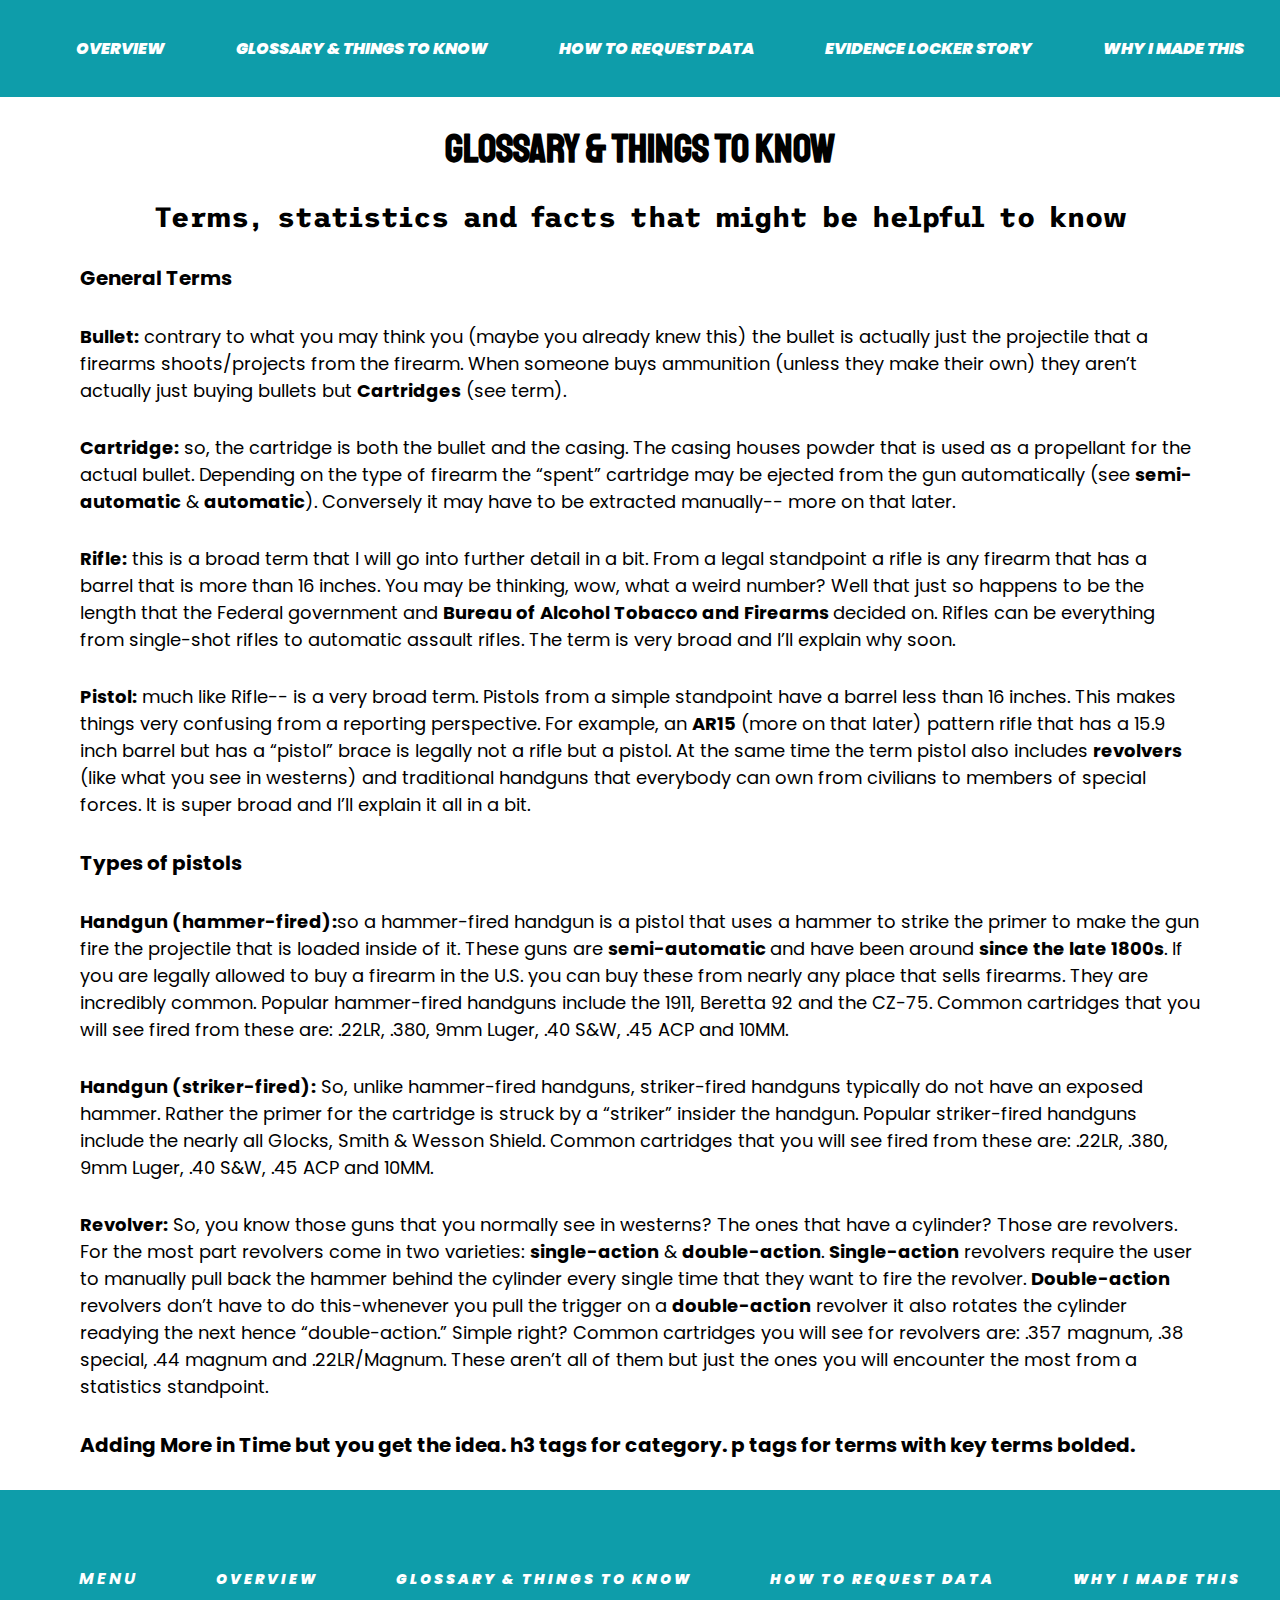
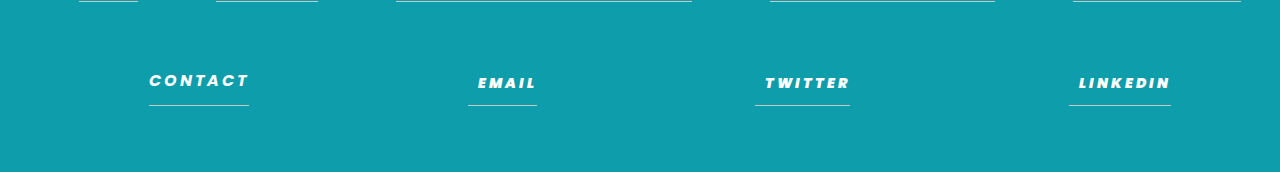
==== index2.html @ 1b46e3ce "Add files via upload" ====
<!DOCTYPE html>

<html lang="en">
<head>
  <meta charset="utf-8">

  <title>Covering Gun Violence</title>
  <meta name="description" content="Hunter M. Gilbert's reporting guide.">
  <meta name="author" content="Hunter Gilbert">
  <meta name="keywords" content="Hunter Gilbert, Columbia Missourian, Gun Violence, tips"/>
  <link rel="stylesheet" type="text/css" href="stylesheet.css">
  <link href="https://fonts.googleapis.com/css2?family=Roboto&display=swap" rel="stylesheet">
  <link href="https://fonts.googleapis.com/css2?family=Staatliches&display=swap " rel="stylesheet">
  <link href="https://fonts.googleapis.com/css2?family=Poppins:wght@300&display=swap" rel="stylesheet">
  <link href="https://fonts.googleapis.com/css2?family=Trispace:wght@100;500&display=swap" rel="stylesheet">
</head>

<body>
  <div id="navigation">
   <nav>
     <ul>
       <li><a href="index.html">Overview</a></li>
       <li><a href="index2.html">Glossary & Things to Know</a></li>
       <li><a href="index3.html">How to request data</a></li>
       <li><a href="index5.html">Evidence Locker Story</a></li>
      <li><a href="index4.html">Why I made this</a></li>
     </ul>
   </nav>
  </div>

  <h1>Glossary & Things to Know</h1>
  <h2>Terms, statistics and facts that might be helpful to know</h2>

  <h3>General Terms</h3>
  <p> <b>Bullet:</b> contrary to what you may think you (maybe you already knew this) the bullet is actually just the projectile that a firearms shoots/projects from the firearm. When someone buys ammunition (unless they make their own) they aren’t actually just buying bullets but <b>Cartridges</b> (see term).</p>
  <p> <b>Cartridge:</b> so, the cartridge is both the bullet and the casing. The casing houses powder that is used as a propellant for the actual bullet. Depending on the type of firearm the “spent” cartridge may be ejected from the gun automatically (see <b>semi-automatic</b> & <b>automatic</b>). Conversely it may have to be extracted manually-- more on that later.</p>
  <p> <b>Rifle:</b> this is a broad term that I will go into further detail in a bit. From a legal standpoint a rifle is any firearm that has a barrel that is more than 16 inches. You may be thinking, wow, what a weird number? Well that just so happens to be the length that the Federal government and <b>Bureau of Alcohol Tobacco and Firearms </b> decided on. Rifles can be everything from single-shot rifles to automatic assault rifles. The term is very broad and I’ll explain why soon.</p>
  <p> <b>Pistol:</b> much like Rifle-- is a very broad term. Pistols from a simple standpoint have a barrel less than 16 inches. This makes things very confusing from a reporting perspective. For example, an <b>AR15</b> (more on that later) pattern rifle that has a 15.9 inch barrel but has a “pistol” brace is legally not a rifle but a pistol. At the same time the term pistol also includes <b>revolvers</b> (like what you see in westerns) and traditional handguns that everybody can own from civilians to members of special forces. It is super broad and I’ll explain it all in a bit. </p>

  <h3>Types of pistols </h3>
  <p><b>Handgun (hammer-fired):</b>so a hammer-fired handgun is a pistol that uses a hammer to strike the primer to make the gun fire the projectile that is loaded inside of it. These guns are <b>semi-automatic </b> and have been around <b>since the late 1800s</b>. If you are legally allowed to buy a firearm in the U.S. you can buy these from nearly any place that sells firearms. They are incredibly common. Popular hammer-fired handguns include the 1911, Beretta 92 and the CZ-75. Common cartridges that you will see fired from these are: .22LR, .380, 9mm Luger, .40 S&W, .45 ACP and 10MM.</p>
  <p><b>Handgun (striker-fired):</b> So, unlike hammer-fired handguns, striker-fired handguns typically do not have an exposed hammer. Rather the primer for the cartridge is struck by a “striker” insider the handgun. Popular striker-fired handguns include the nearly all Glocks, Smith & Wesson Shield. Common cartridges that you will see fired from these are: .22LR, .380, 9mm Luger, .40 S&W, .45 ACP and 10MM.</p>
  <p><b>Revolver:</b> So, you know those guns that you normally see in westerns? The ones that have a cylinder? Those are revolvers. For the most part revolvers come in two varieties: <b>single-action</b> & <b>double-action</b>. <b>Single-action</b> revolvers require the user to manually pull back the hammer behind the cylinder every single time that they want to fire the revolver. <b>Double-action</b> revolvers don’t have to do this-whenever you pull the trigger on a <b>double-action</b> revolver it also rotates the cylinder readying the next hence “double-action.” Simple right? Common cartridges you will see for revolvers are: .357 magnum, .38 special, .44 magnum and .22LR/Magnum. These aren’t all of them but just the ones you will encounter the most from a statistics standpoint.</p>
  <h3> Adding More in Time but you get the idea. h3 tags for category. p tags for terms with key terms bolded. </h3>

<footer>
    <div class="container">
       <div class="row">
                <div class="col-md-4 col-sm-6 col-xs-12">
                    <ul  class="menu">
                         <li>Menu</li>
                         <li>
                            <a href="index.html">Overview</a>
                          </li>
                          <li>
                             <a href="index2.html">Glossary & Things to know</a>
                          </li>

                          <li>
                            <a href="index3.html">How to request data</a>
                          </li>
                          <li>
                             <a href="index4.html">Why I made this</a>
                           </li>
                     </ul>
                </div>

                <div class="col-md-4 col-sm-6 col-xs-12">
                  <ul   class="address">
                        <li>Contact</li>
                        <li>
                           <i class="fa fa-envelope" aria-hidden="true"></i> <a href="mailto:huntergilbertmiz@gmail.com">Email</a>
                        </li>
                        <li>
                           <i class="fa fa-envelope" aria-hidden="true"></i> <a href="https://twitter.com/ByHunterGilbert">Twitter</a>
                        </li>
                        <li>
                           <i class="fa fa-envelope" aria-hidden="true"></i> <a href="https://www.linkedin.com/in/hunter-m-gilbert-7721b571/">LinkedIn</a>
                        </li>
                   </ul>
               </div>


           </div>
        </div>
</footer>
</body>
</html>
---- stylesheet.css ----
body {
  background-color: white;
  text-align: center;
  margin: 0px;
}

h1 {
  font-size: 40px;
  font-family: 'Staatliches', sans-serif;
}

h2 {
 font-size: 28px;
 font-family: 'Trispace', sans-serif;
}

h3 {
  font-family: 'Poppins', sans-serif;
  font-size: 20px;
  text-align: left;
  padding-left: 50px;
  padding-right: 50px;
  margin: 30px;
}

#navigation {
 width: 100%;
 background-color: #0E9DAA;
 padding-top: 20px;
 padding-bottom: 20px;
 margin: 0px;
}

ul {
   list-style-type: none;
   text-transform: uppercase;
   display: flex;
   justify-content: space-around;
}

ul a {
   font-family: 'Poppins', sans-serif;
   text-decoration: none;
   font-weight: bolder;
   color:#FFFFFF;
}

ul a:hover {
   background-color: #FFFFFF;
   font-weight: bolder;
   color: #0E9DAA;
   opacity: 0.9;
}

#leading ul{
 font-family: 'Poppins', sans-serif;
 font-size: 18px;
 text-align: center;
 display: block;
}

p {
   font-family: 'Poppins', sans-serif;
   font-size: 18px;
   text-align: left;
   padding-left: 50px;
   padding-right: 50px;
   margin: 30px;
}

p a {
   font-family: 'Poppins', sans-serif;
   text-decoration: none;
   font-weight: bolder;
   font-style:italic;
   color:#163750;
}

p a:hover {
   background-color: #163750;
   font-weight: bolder;
   color: white;
   opacity: 0.7;
}

li {
  font-family: 'Poppins', sans-serif;
  text-decoration: none;
  font-weight: bolder;
  font-style:italic;
  color:#5C0A30;
}

img {
   border: none;
   width: 40%;
   min-width: 200px;
   max-width: 600px;
}



footer{
    background-color: #0E9DAA;
    padding:30px 0px;
}

.address li , .menu li{
  color: #FFF;
  font-weight: bold;
  border-bottom: 1px solid #c7c7c7;
  padding:10px 0px;
  display: block;
  text-transform: uppercase;
  font-size: 16px;
  letter-spacing: 3px;
}

.address li a , .menu li a{
   color:#FFF;
   letter-spacing: 3px;
   text-decoration:none;
   font-size:14px;
}

.address li, .menu li{
   margin:20px 0px;
   list-style: none;
}

.address li a:hover , .menu li a:hover{
   color: #da3e44;
   -webkit-transition: all 1s ease-in-out;
   -moz-transition: all 1s ease-in-out;
   -o-transition: all 1s ease-in-out;
   transition: all 1s ease-in-out;
}

.address .fa{
   color: #da3e44;
   margin-right: 10px;
   font-size:18px;
}
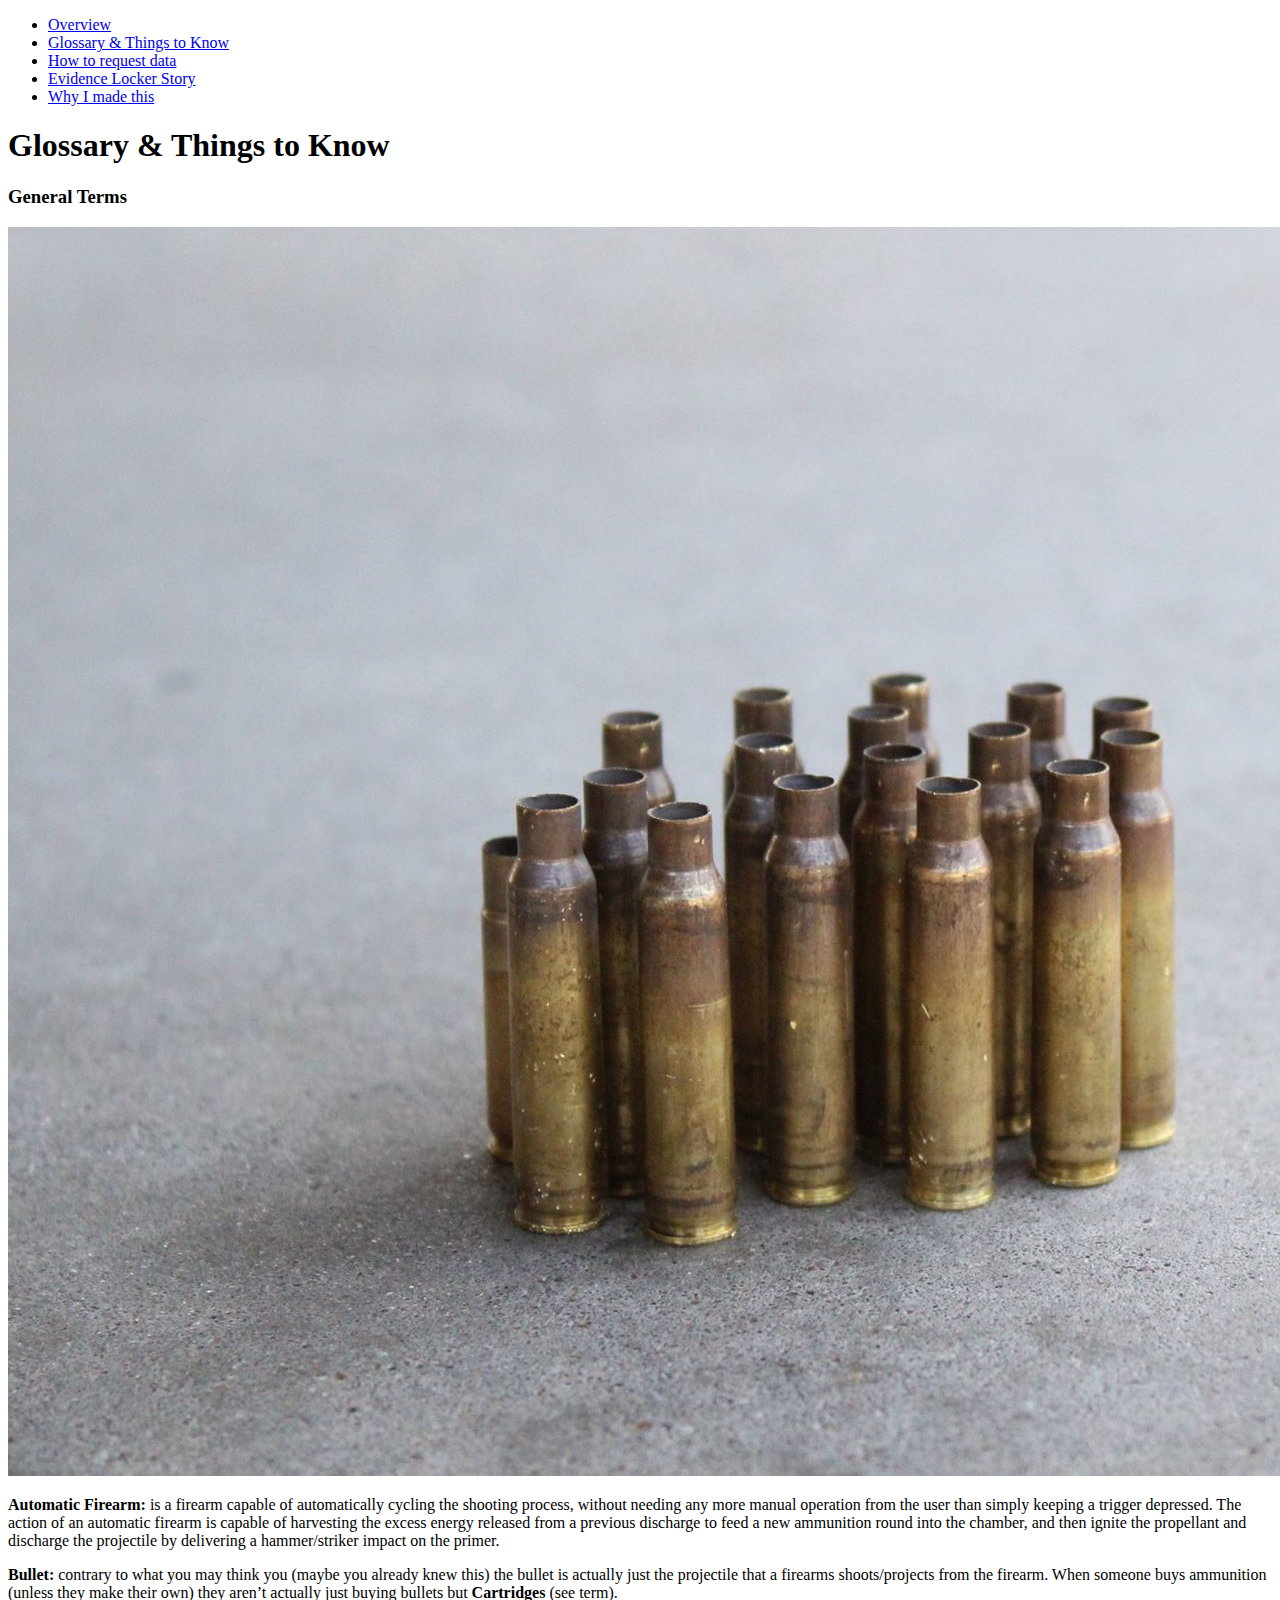
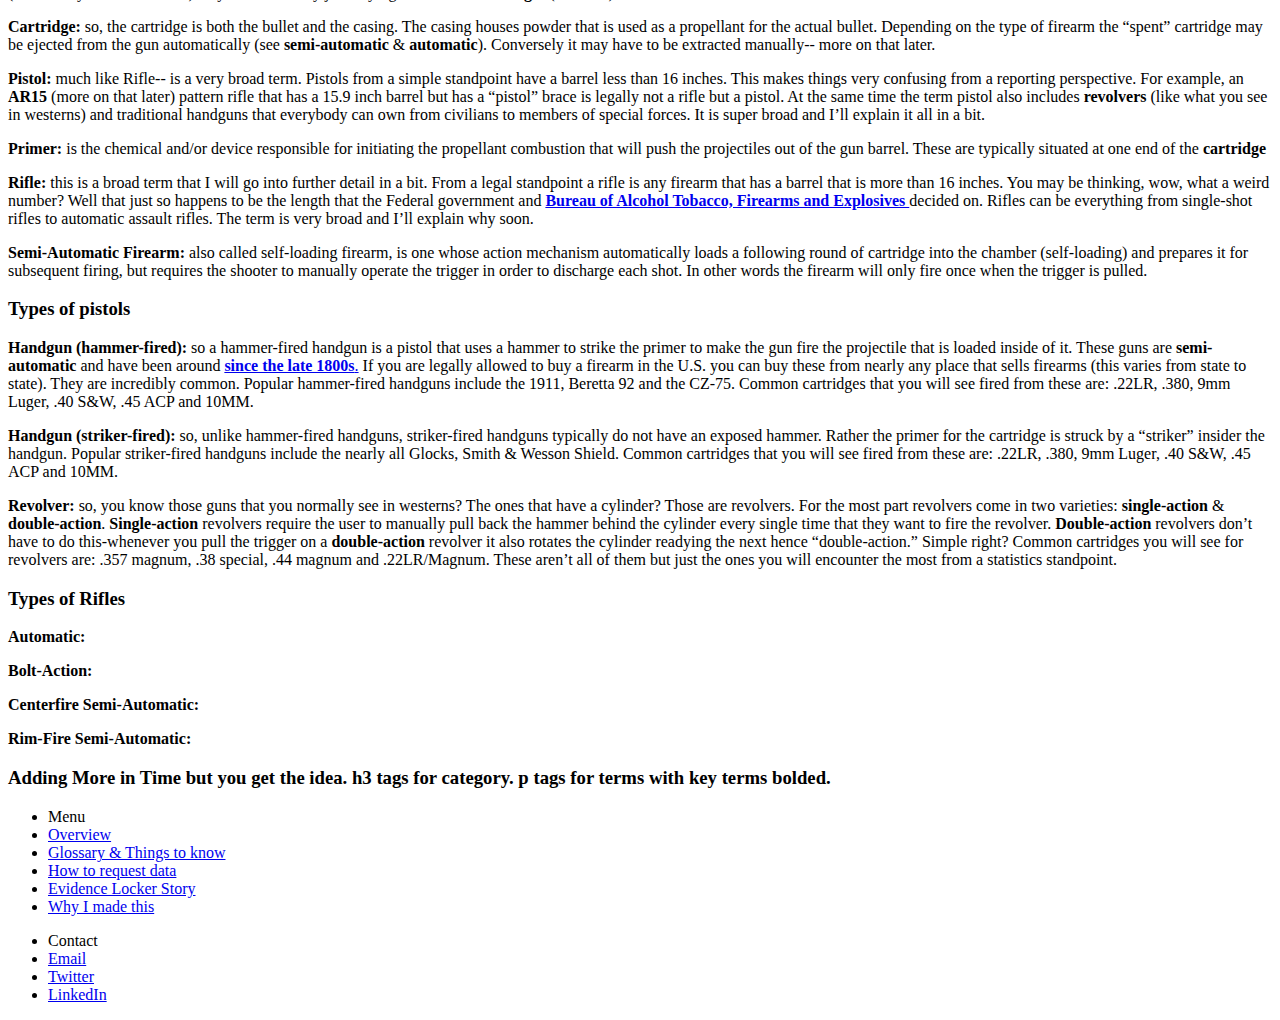
==== commit daf3d198: "Add files via upload" ====
--- a/index2.html
+++ b/index2.html
@@ -29,40 +29,54 @@
   </div>
 
   <h1>Glossary & Things to Know</h1>
-  <h2>Terms, statistics and facts that might be helpful to know</h2>
 
   <h3>General Terms</h3>
+  <img src="linedUpCasing.jpg" alt="BulletC Casing Photo"/>
+  <p> <b>Automatic Firearm: </b> is a firearm capable of automatically cycling the shooting process, without needing any more manual operation from the user than simply keeping a trigger depressed. The action of an automatic firearm is capable of harvesting the excess energy released from a previous discharge to feed a new ammunition round into the chamber, and then ignite the propellant and discharge the projectile by delivering a hammer/striker impact on the primer. </p>
   <p> <b>Bullet:</b> contrary to what you may think you (maybe you already knew this) the bullet is actually just the projectile that a firearms shoots/projects from the firearm. When someone buys ammunition (unless they make their own) they aren’t actually just buying bullets but <b>Cartridges</b> (see term).</p>
   <p> <b>Cartridge:</b> so, the cartridge is both the bullet and the casing. The casing houses powder that is used as a propellant for the actual bullet. Depending on the type of firearm the “spent” cartridge may be ejected from the gun automatically (see <b>semi-automatic</b> & <b>automatic</b>). Conversely it may have to be extracted manually-- more on that later.</p>
-  <p> <b>Rifle:</b> this is a broad term that I will go into further detail in a bit. From a legal standpoint a rifle is any firearm that has a barrel that is more than 16 inches. You may be thinking, wow, what a weird number? Well that just so happens to be the length that the Federal government and <b>Bureau of Alcohol Tobacco and Firearms </b> decided on. Rifles can be everything from single-shot rifles to automatic assault rifles. The term is very broad and I’ll explain why soon.</p>
   <p> <b>Pistol:</b> much like Rifle-- is a very broad term. Pistols from a simple standpoint have a barrel less than 16 inches. This makes things very confusing from a reporting perspective. For example, an <b>AR15</b> (more on that later) pattern rifle that has a 15.9 inch barrel but has a “pistol” brace is legally not a rifle but a pistol. At the same time the term pistol also includes <b>revolvers</b> (like what you see in westerns) and traditional handguns that everybody can own from civilians to members of special forces. It is super broad and I’ll explain it all in a bit. </p>
+  <p> <b>Primer:</b> is the chemical and/or device responsible for initiating the propellant combustion that will push the projectiles out of the gun barrel. These are typically situated at one end of the <b> cartridge </b> </p>
+  <p> <b>Rifle:</b> this is a broad term that I will go into further detail in a bit. From a legal standpoint a rifle is any firearm that has a barrel that is more than 16 inches. You may be thinking, wow, what a weird number? Well that just so happens to be the length that the Federal government and <a href="https://www.atf.gov/" > <b>Bureau of Alcohol Tobacco, Firearms and Explosives </b> </a> decided on. Rifles can be everything from single-shot rifles to automatic assault rifles. The term is very broad and I’ll explain why soon.</p>
+  <p> <b>Semi-Automatic Firearm:</b> also called self-loading firearm, is one whose action mechanism automatically loads a following round of cartridge into the chamber (self-loading) and prepares it for subsequent firing, but requires the shooter to manually operate the trigger in order to discharge each shot. In other words the firearm will only fire once when the trigger is pulled.</p>
+
 
   <h3>Types of pistols </h3>
-  <p><b>Handgun (hammer-fired):</b>so a hammer-fired handgun is a pistol that uses a hammer to strike the primer to make the gun fire the projectile that is loaded inside of it. These guns are <b>semi-automatic </b> and have been around <b>since the late 1800s</b>. If you are legally allowed to buy a firearm in the U.S. you can buy these from nearly any place that sells firearms. They are incredibly common. Popular hammer-fired handguns include the 1911, Beretta 92 and the CZ-75. Common cartridges that you will see fired from these are: .22LR, .380, 9mm Luger, .40 S&W, .45 ACP and 10MM.</p>
-  <p><b>Handgun (striker-fired):</b> So, unlike hammer-fired handguns, striker-fired handguns typically do not have an exposed hammer. Rather the primer for the cartridge is struck by a “striker” insider the handgun. Popular striker-fired handguns include the nearly all Glocks, Smith & Wesson Shield. Common cartridges that you will see fired from these are: .22LR, .380, 9mm Luger, .40 S&W, .45 ACP and 10MM.</p>
-  <p><b>Revolver:</b> So, you know those guns that you normally see in westerns? The ones that have a cylinder? Those are revolvers. For the most part revolvers come in two varieties: <b>single-action</b> & <b>double-action</b>. <b>Single-action</b> revolvers require the user to manually pull back the hammer behind the cylinder every single time that they want to fire the revolver. <b>Double-action</b> revolvers don’t have to do this-whenever you pull the trigger on a <b>double-action</b> revolver it also rotates the cylinder readying the next hence “double-action.” Simple right? Common cartridges you will see for revolvers are: .357 magnum, .38 special, .44 magnum and .22LR/Magnum. These aren’t all of them but just the ones you will encounter the most from a statistics standpoint.</p>
+  <p><b>Handgun (hammer-fired):</b> so a hammer-fired handgun is a pistol that uses a hammer to strike the primer to make the gun fire the projectile that is loaded inside of it. These guns are <b>semi-automatic </b> and have been around <a href="https://en.wikipedia.org/wiki/Borchardt_C-93"> <b>since the late 1800s</b>.</a> If you are legally allowed to buy a firearm in the U.S. you can buy these from nearly any place that sells firearms (this varies from state to state). They are incredibly common. Popular hammer-fired handguns include the 1911, Beretta 92 and the CZ-75. Common cartridges that you will see fired from these are: .22LR, .380, 9mm Luger, .40 S&W, .45 ACP and 10MM.</p>
+  <p><b>Handgun (striker-fired):</b> so, unlike hammer-fired handguns, striker-fired handguns typically do not have an exposed hammer. Rather the primer for the cartridge is struck by a “striker” insider the handgun. Popular striker-fired handguns include the nearly all Glocks, Smith & Wesson Shield. Common cartridges that you will see fired from these are: .22LR, .380, 9mm Luger, .40 S&W, .45 ACP and 10MM.</p>
+  <p><b>Revolver:</b> so, you know those guns that you normally see in westerns? The ones that have a cylinder? Those are revolvers. For the most part revolvers come in two varieties: <b>single-action</b> & <b>double-action</b>. <b>Single-action</b> revolvers require the user to manually pull back the hammer behind the cylinder every single time that they want to fire the revolver. <b>Double-action</b> revolvers don’t have to do this-whenever you pull the trigger on a <b>double-action</b> revolver it also rotates the cylinder readying the next hence “double-action.” Simple right? Common cartridges you will see for revolvers are: .357 magnum, .38 special, .44 magnum and .22LR/Magnum. These aren’t all of them but just the ones you will encounter the most from a statistics standpoint.</p>
+
+  <h3>Types of Rifles </h3>
+  <p><b>Automatic:</b> </p>
+  <p><b>Bolt-Action:</b> </p>
+  <p><b>Centerfire Semi-Automatic:</b> </p>
+  <p><b>Rim-Fire Semi-Automatic:</b> </p>
+
   <h3> Adding More in Time but you get the idea. h3 tags for category. p tags for terms with key terms bolded. </h3>
 
 <footer>
     <div class="container">
        <div class="row">
                 <div class="col-md-4 col-sm-6 col-xs-12">
-                    <ul  class="menu">
-                         <li>Menu</li>
-                         <li>
-                            <a href="index.html">Overview</a>
-                          </li>
-                          <li>
-                             <a href="index2.html">Glossary & Things to know</a>
-                          </li>
+                  <ul  class="menu">
+                       <li>Menu</li>
+                       <li>
+                          <a href="index.html">Overview</a>
+                        </li>
+                        <li>
+                           <a href="index2.html">Glossary & Things to know</a>
+                        </li>
 
-                          <li>
-                            <a href="index3.html">How to request data</a>
-                          </li>
-                          <li>
-                             <a href="index4.html">Why I made this</a>
-                           </li>
-                     </ul>
+                        <li>
+                          <a href="index3.html">How to request data</a>
+                        </li>
+                        <li>
+                           <a href="index5.html">Evidence Locker Story</a>
+                        </li>
+                        <li>
+                           <a href="index4.html">Why I made this</a>
+                         </li>
+                   </ul>
                 </div>
 
                 <div class="col-md-4 col-sm-6 col-xs-12">
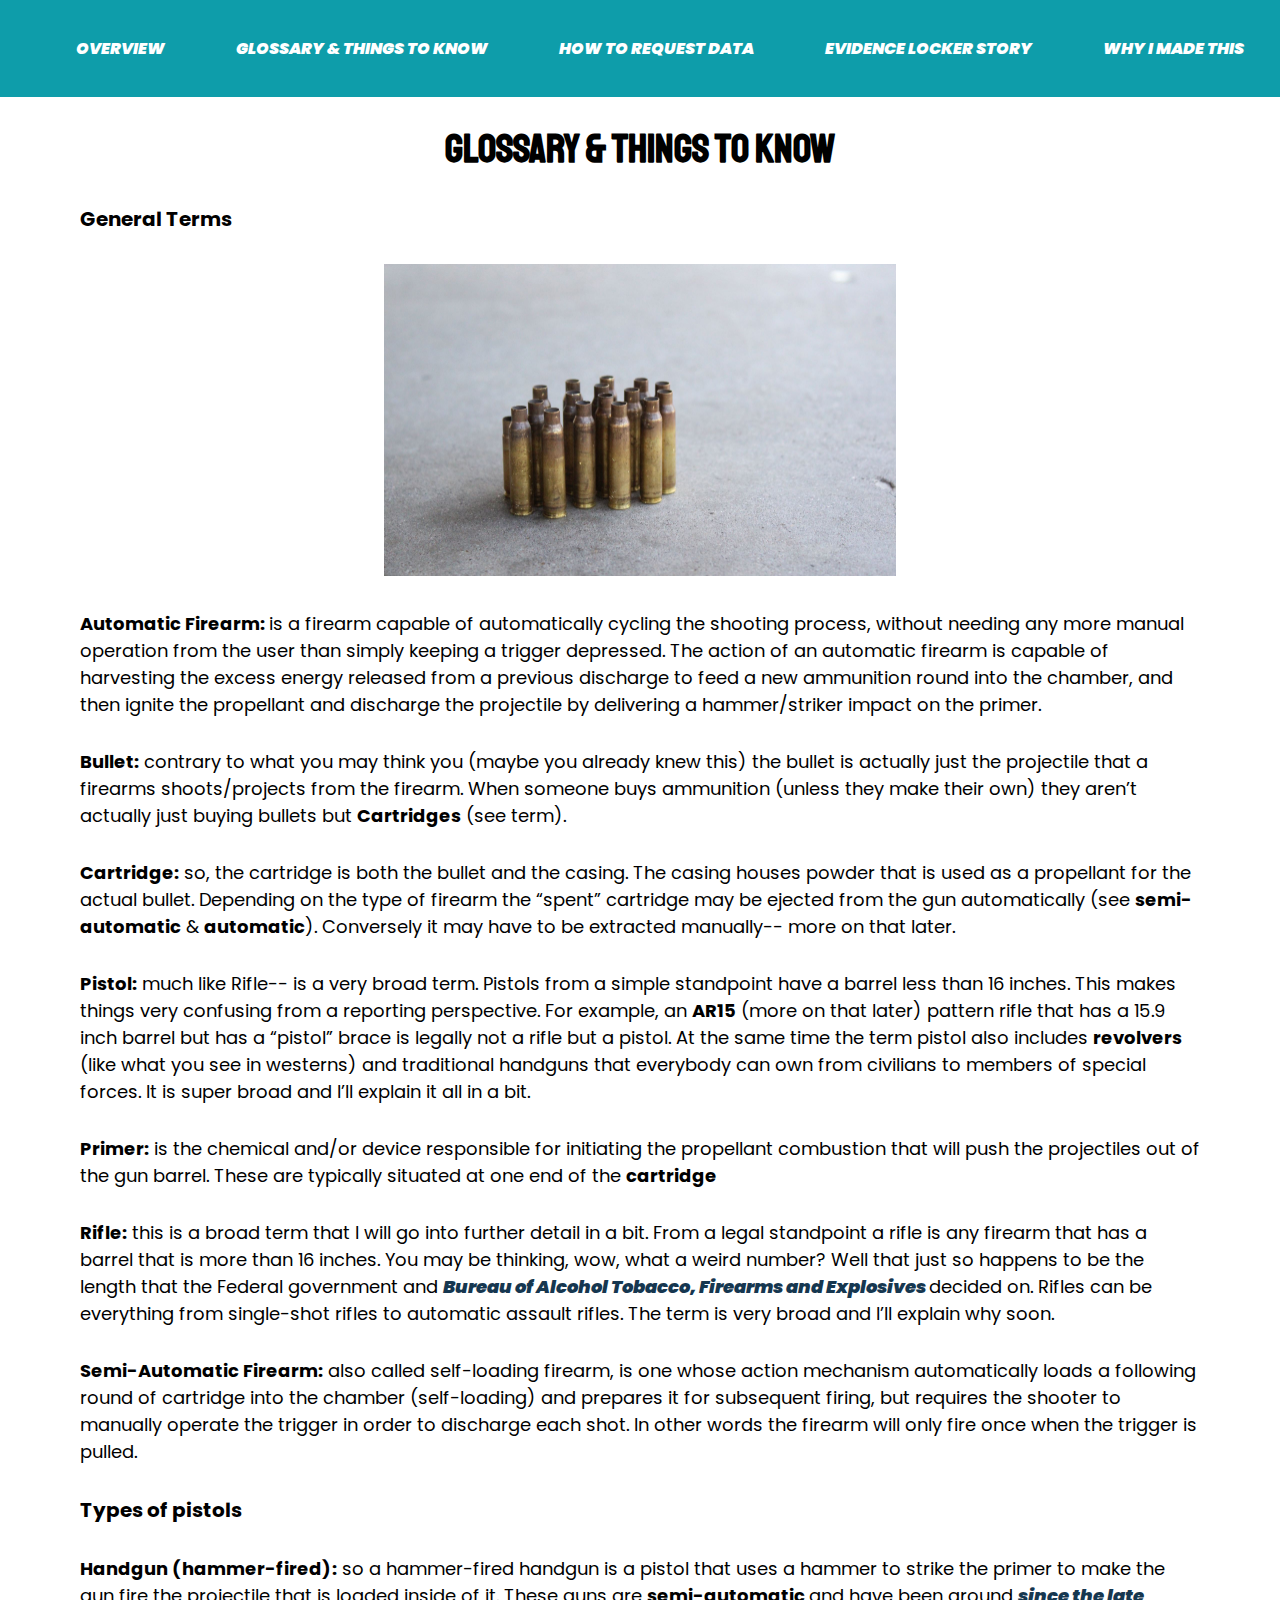
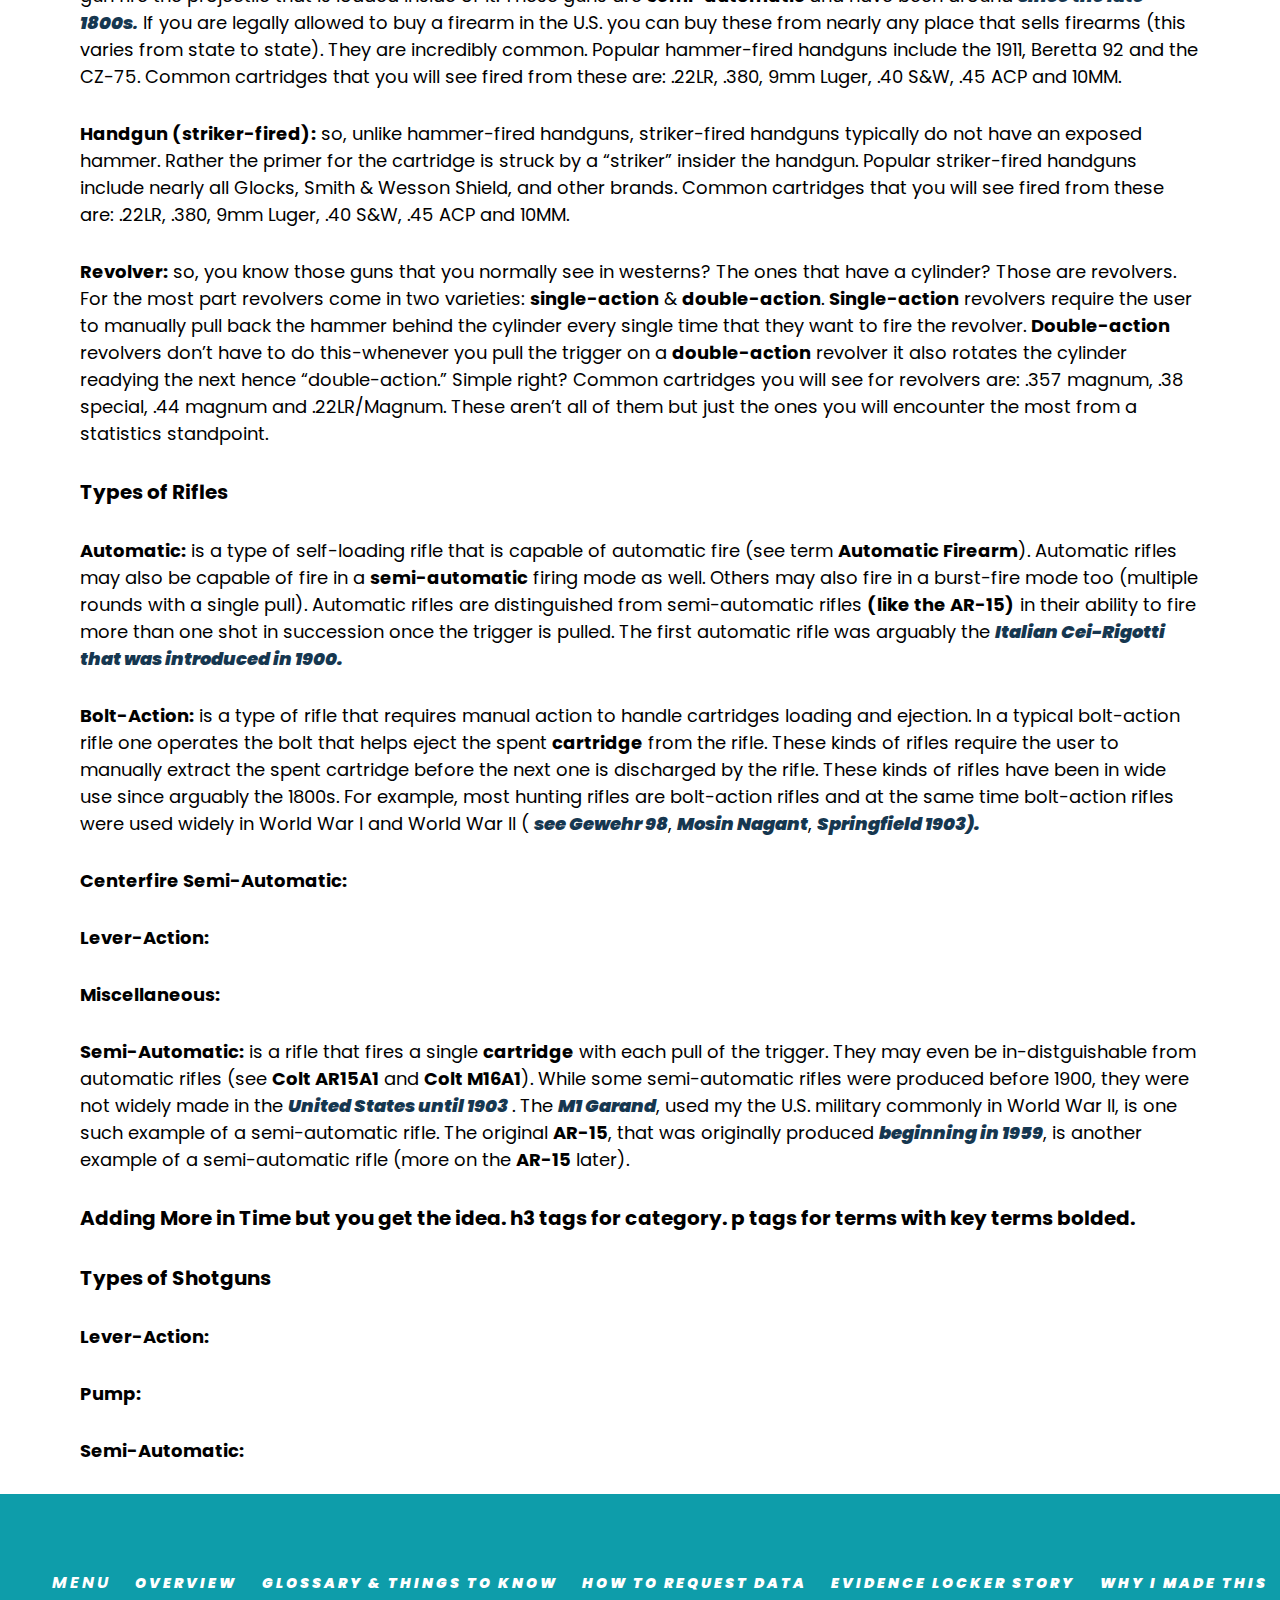
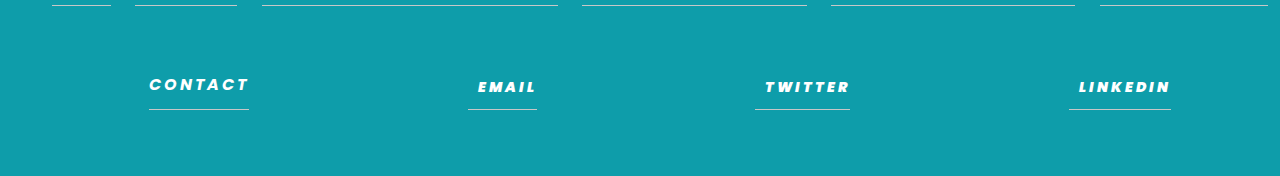
==== commit aede8365: "Add files via upload" ====
--- a/index2.html
+++ b/index2.html
@@ -43,17 +43,22 @@
 
   <h3>Types of pistols </h3>
   <p><b>Handgun (hammer-fired):</b> so a hammer-fired handgun is a pistol that uses a hammer to strike the primer to make the gun fire the projectile that is loaded inside of it. These guns are <b>semi-automatic </b> and have been around <a href="https://en.wikipedia.org/wiki/Borchardt_C-93"> <b>since the late 1800s</b>.</a> If you are legally allowed to buy a firearm in the U.S. you can buy these from nearly any place that sells firearms (this varies from state to state). They are incredibly common. Popular hammer-fired handguns include the 1911, Beretta 92 and the CZ-75. Common cartridges that you will see fired from these are: .22LR, .380, 9mm Luger, .40 S&W, .45 ACP and 10MM.</p>
-  <p><b>Handgun (striker-fired):</b> so, unlike hammer-fired handguns, striker-fired handguns typically do not have an exposed hammer. Rather the primer for the cartridge is struck by a “striker” insider the handgun. Popular striker-fired handguns include the nearly all Glocks, Smith & Wesson Shield. Common cartridges that you will see fired from these are: .22LR, .380, 9mm Luger, .40 S&W, .45 ACP and 10MM.</p>
+  <p><b>Handgun (striker-fired):</b> so, unlike hammer-fired handguns, striker-fired handguns typically do not have an exposed hammer. Rather the primer for the cartridge is struck by a “striker” insider the handgun. Popular striker-fired handguns include nearly all Glocks, Smith & Wesson Shield, and other brands. Common cartridges that you will see fired from these are: .22LR, .380, 9mm Luger, .40 S&W, .45 ACP and 10MM.</p>
   <p><b>Revolver:</b> so, you know those guns that you normally see in westerns? The ones that have a cylinder? Those are revolvers. For the most part revolvers come in two varieties: <b>single-action</b> & <b>double-action</b>. <b>Single-action</b> revolvers require the user to manually pull back the hammer behind the cylinder every single time that they want to fire the revolver. <b>Double-action</b> revolvers don’t have to do this-whenever you pull the trigger on a <b>double-action</b> revolver it also rotates the cylinder readying the next hence “double-action.” Simple right? Common cartridges you will see for revolvers are: .357 magnum, .38 special, .44 magnum and .22LR/Magnum. These aren’t all of them but just the ones you will encounter the most from a statistics standpoint.</p>
 
   <h3>Types of Rifles </h3>
-  <p><b>Automatic:</b> </p>
-  <p><b>Bolt-Action:</b> </p>
+  <p><b>Automatic:</b> is a type of self-loading rifle that is capable of automatic fire (see term <b>Automatic Firearm</b>). Automatic rifles may also be capable of fire in a <b>semi-automatic</b> firing mode as well. Others may also fire in a burst-fire mode too (multiple rounds with a single pull). Automatic rifles are distinguished from semi-automatic rifles <b>(like the AR-15)</b> in their ability to fire more than one shot in succession once the trigger is pulled. The first automatic rifle was arguably the <a href="https://en.wikipedia.org/wiki/Cei-Rigotti"> <b> Italian Cei-Rigotti that was introduced in 1900. </b> </a> </p>
+  <p><b>Bolt-Action:</b> is a type of rifle that requires manual action to handle cartridges loading and ejection. In a typical bolt-action rifle one operates the bolt that helps eject the spent <b>cartridge</b> from the rifle. These kinds of rifles require the user to manually extract the spent cartridge before the next one is discharged by the rifle. These kinds of rifles have been in wide use since arguably the 1800s. For example, most hunting rifles are bolt-action rifles and at the same time bolt-action rifles were used widely in World War I and World War II ( <a href="https://en.wikipedia.org/wiki/Gewehr_98"> <b> see Gewehr 98</b></a>, <a href="https://en.wikipedia.org/wiki/Mosin%E2%80%93Nagant"> <b>Mosin Nagant</b></a>, <a href="https://en.wikipedia.org/wiki/M1903_Springfield"> <b>Springfield 1903).</b> </a>  </p>
   <p><b>Centerfire Semi-Automatic:</b> </p>
-  <p><b>Rim-Fire Semi-Automatic:</b> </p>
-
+  <p><b>Lever-Action:</b> </p>
+  <p><b>Miscellaneous:</b> </p>
+  <p><b>Semi-Automatic:</b> is a rifle that fires a single <b>cartridge</b> with each pull of the trigger. They may even be in-distguishable from automatic rifles (see <b>Colt AR15A1</b> and <b>Colt M16A1</b>). While some semi-automatic rifles were produced before 1900, they were not widely made in the <a href="https://en.wikipedia.org/wiki/Winchester_Model_1903"> <b>United States until 1903</b> </a>. The <a href="https://en.wikipedia.org/wiki/M1_Garand"> <b>M1 Garand</b></a>, used my the U.S. military commonly in World War II, is one such example of a semi-automatic rifle. The original <b>AR-15</b>, that was originally produced <a href="https://en.wikipedia.org/wiki/ArmaLite_AR-15"> <b> beginning in 1959</b></a>, is another example of a semi-automatic rifle (more on the <b>AR-15</b> later).    </p>
   <h3> Adding More in Time but you get the idea. h3 tags for category. p tags for terms with key terms bolded. </h3>
 
+  <h3>Types of Shotguns </h3>
+  <p><b>Lever-Action:</b> </p>
+  <p><b>Pump:</b> </p>
+  <p><b>Semi-Automatic:</b> </p>
 <footer>
     <div class="container">
        <div class="row">
--- a/stylesheet.css
+++ b/stylesheet.css
@@ -0,0 +1,191 @@
+body {
+  background-color: white;
+  text-align: center;
+  margin: 0px;
+}
+
+h1 {
+  font-size: 40px;
+  font-family: 'Staatliches', sans-serif;
+}
+
+h2 {
+ font-size: 28px;
+ font-family: 'Trispace', sans-serif;
+}
+
+h3 {
+  font-family: 'Poppins', sans-serif;
+  font-size: 20px;
+  text-align: left;
+  padding-left: 50px;
+  padding-right: 50px;
+  margin: 30px;
+}
+
+#navigation {
+ width: 100%;
+ background-color: #0E9DAA;
+ padding-top: 20px;
+ padding-bottom: 20px;
+ margin: 0px;
+}
+
+.nav{
+font-family:'Poppins', sans-serif;
+font-size: 12px;
+display:flex;
+flex-direction: column;
+font-weight:lighter;
+background-color: #D0D0D0;
+justify-content:center;
+}
+
+ul {
+   list-style-type: none;
+   text-transform: uppercase;
+   display: flex;
+   justify-content: space-around;
+}
+
+ul a {
+   font-family: 'Poppins', sans-serif;
+   text-decoration: none;
+   font-weight: bolder;
+   color:#FFFFFF;
+}
+
+ul a:hover {
+   background-color: #FFFFFF;
+   font-weight: bolder;
+   color: #0E9DAA;
+   opacity: 0.9;
+}
+
+#leading ul{
+ font-family: 'Poppins', sans-serif;
+ font-size: 18px;
+ text-align: center;
+ display: block;
+}
+
+p {
+   font-family: 'Poppins', sans-serif;
+   font-size: 18px;
+   text-align: left;
+   padding-left: 50px;
+   padding-right: 50px;
+   margin: 30px;
+}
+
+p a {
+   font-family: 'Poppins', sans-serif;
+   text-decoration: none;
+   font-weight: bolder;
+   font-style:italic;
+   color:#163750;
+}
+
+p a:hover {
+   background-color: #163750;
+   font-weight: bolder;
+   color: white;
+   opacity: 0.7;
+}
+
+li {
+  font-family: 'Poppins', sans-serif;
+  text-decoration: none;
+  font-weight: bolder;
+  font-style:italic;
+  color:#5C0A30;
+}
+
+img {
+   border: none;
+   width: 40%;
+   min-width: 200px;
+   max-width: 600px;
+}
+
+
+
+footer{
+    background-color: #0E9DAA;
+    padding:30px 0px;
+}
+
+.address li , .menu li{
+  color: #FFF;
+  font-weight: bold;
+  border-bottom: 1px solid #c7c7c7;
+  padding:10px 0px;
+  display: block;
+  text-transform: uppercase;
+  font-size: 16px;
+  letter-spacing: 3px;
+}
+
+.address li a , .menu li a{
+   color:#FFF;
+   letter-spacing: 3px;
+   text-decoration:none;
+   font-size:14px;
+}
+
+.address li, .menu li{
+   margin:20px 0px;
+   list-style: none;
+}
+
+.address li a:hover , .menu li a:hover{
+   color: #da3e44;
+   -webkit-transition: all 1s ease-in-out;
+   -moz-transition: all 1s ease-in-out;
+   -o-transition: all 1s ease-in-out;
+   transition: all 1s ease-in-out;
+}
+
+.address .fa{
+   color: #da3e44;
+   margin-right: 10px;
+   font-size:18px;
+}
+
+
+@media screen and (max-width: 600px) {
+  #navigation ul{
+    flex-flow: column;
+    padding: 0;
+    font-size: 20px;
+  }
+
+  @media only screen and (min-width: 600px) {
+    nav {
+      flex-direction: row;
+    }
+  }
+
+  h1{
+    font-size: 42px;
+  }
+  h2{
+    font-size: 30px;
+  }
+  h3{
+    font-size: 26px;
+  }
+  p {
+   font-size: 20px;
+   padding: 5px;
+  }
+  img{
+    width: 100%;
+  }
+  .menu{
+  flex-flow: wrap;
+  }
+  .address{
+    flex-flow: wrap;
+  }
+}
